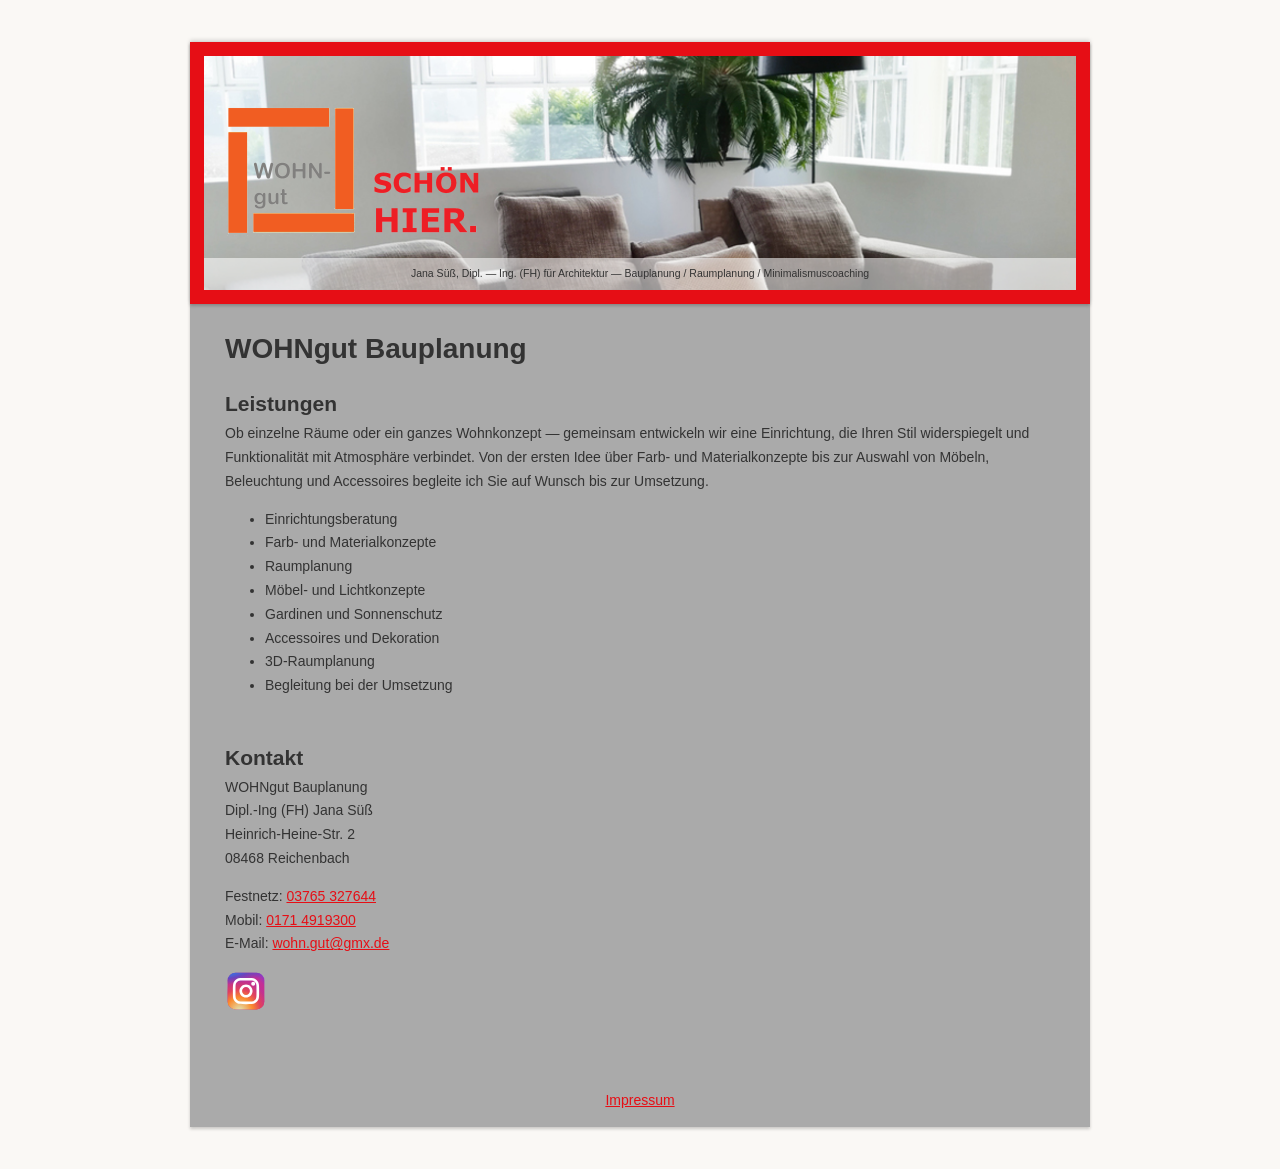
==== index.html @ ffe079f1 "draft 1" ====
<!DOCTYPE html>
<html lang="de">

<head>
    <meta charset="utf-8">
    <meta name="viewport" content="width=device-width, initial-scale=1">

    <title>WOHNgut Bauplanung</title>
    <meta name="description" content="WOHNgut Bauplanung">

    <link rel="stylesheet" href="css/style.css">
</head>

<body>
    <div class="container">


        <header>
            <img src="img/logo.png" alt="WOHNgut Bauplanung" class="logo">

            <div class="tagline">
                Jana Süß, Dipl. — Ing. (FH) für Architektur — Bauplanung / Raumplanung /
                Minimalismuscoaching
            </div>

        </header>

        <main>

            <h1>WOHNgut Bauplanung</h1>

            <section class="services">

                <h2>Leistungen</h2>

                <p>
                    Ob einzelne Räume oder ein ganzes Wohnkonzept — gemeinsam entwickeln wir
                    eine Einrichtung, die Ihren Stil widerspiegelt und Funktionalität mit
                    Atmosphäre verbindet. Von der ersten Idee über Farb- und Materialkonzepte
                    bis zur Auswahl von Möbeln, Beleuchtung und Accessoires begleite ich Sie
                    auf Wunsch bis zur Umsetzung.
                </p>

                <ul class="services">
                    <li>Einrichtungsberatung</li>
                    <li>Farb- und Materialkonzepte</li>
                    <li>Raumplanung</li>
                    <li>Möbel- und Lichtkonzepte</li>
                    <li>Gardinen und Sonnenschutz</li>
                    <li>Accessoires und Dekoration</li>
                    <li>3D-Raumplanung</li>
                    <li>Begleitung bei der Umsetzung</li>
                </ul>

            </section>

            <section class="contact">

                <h2>Kontakt</h2>

                <p>
                    WOHNgut Bauplanung<br>
                    Dipl.-Ing (FH) Jana Süß<br>

                    Heinrich-Heine-Str. 2<br>

                    08468 Reichenbach
                </p>

                <p>
                    Festnetz: <a href="tel:+493765327644">03765 327644</a><br>
                    Mobil: <a href="tel:+4901714919300">0171 4919300</a><br>
                    E-Mail: <a href="mailto:wohn.gut@gmx.de">wohn.gut@gmx.de</a>
                </p>

                <p>
                    <a href="https://www.instagram.com/wohngut" target="_blank" rel="noopener noreferrer"
                        class="social-link instagram" aria-label="Instagram">
                        <img src="img/instagram.svg">
                    </a>
                </p>

            </section>

        </main>

        <footer>
            <a href="impressum.html">Impressum</a>
        </footer>

    </div>
</body>

</html>
---- css/style.css ----
:root {
    --highlight: #e60e15;

    font-size: 14px;
    font-family:
        "Helvetica Neue",
        Arial,
        sans-serif;
    line-height: 1.7;
    -webkit-font-smoothing: antialiased;
}

*,
*::before,
*::after {
    box-sizing: border-box;
}


h1,
h2,
h3 {
    margin: 0;
}

h1 {
    font-size: 2rem;
}

h2 {
    font-size: 1.5rem;
}

h3 {
    font-size: 1rem;
}

p {
    margin: 0 0 1rem 0;
}

a {
    color: var(--highlight);
}


html {
    scroll-behavior: smooth;
}

body {
    margin: 0;
    background: #faf8f5;
    color: #333;

}

.container {
    width: min(92%, 900px);
    margin: 3rem auto;
    background-color: #aaa;
    box-shadow: 0 2px 3px rgba(0, 0, 0, 0.2);
}

header {
    box-shadow: 0 2px 3px rgba(0, 0, 0, 0.2), 0 -2px 4px rgba(0, 0, 0, 0.15);
    border: 1rem solid var(--highlight);

    background: url("../img/header.jpg") center center / cover no-repeat;
}

.logo {
    display: block;
    margin: 3.5rem 0 1.5rem 1.5rem;
}

.tagline {
    padding: .5rem;
    font-size: 0.75rem;
    text-align: center;
    background-color: rgba(255, 255, 255, 0.56);

}

main {
    padding: 1.5rem 2.5rem;
}

section {
    margin: 1rem 0 3rem 0;
}

.social-link img {
    width: 3rem;
    height: 3rem;
    display: block;
    fill: currentColor;
}

footer {
    padding: 1rem;
    text-align: center;
}
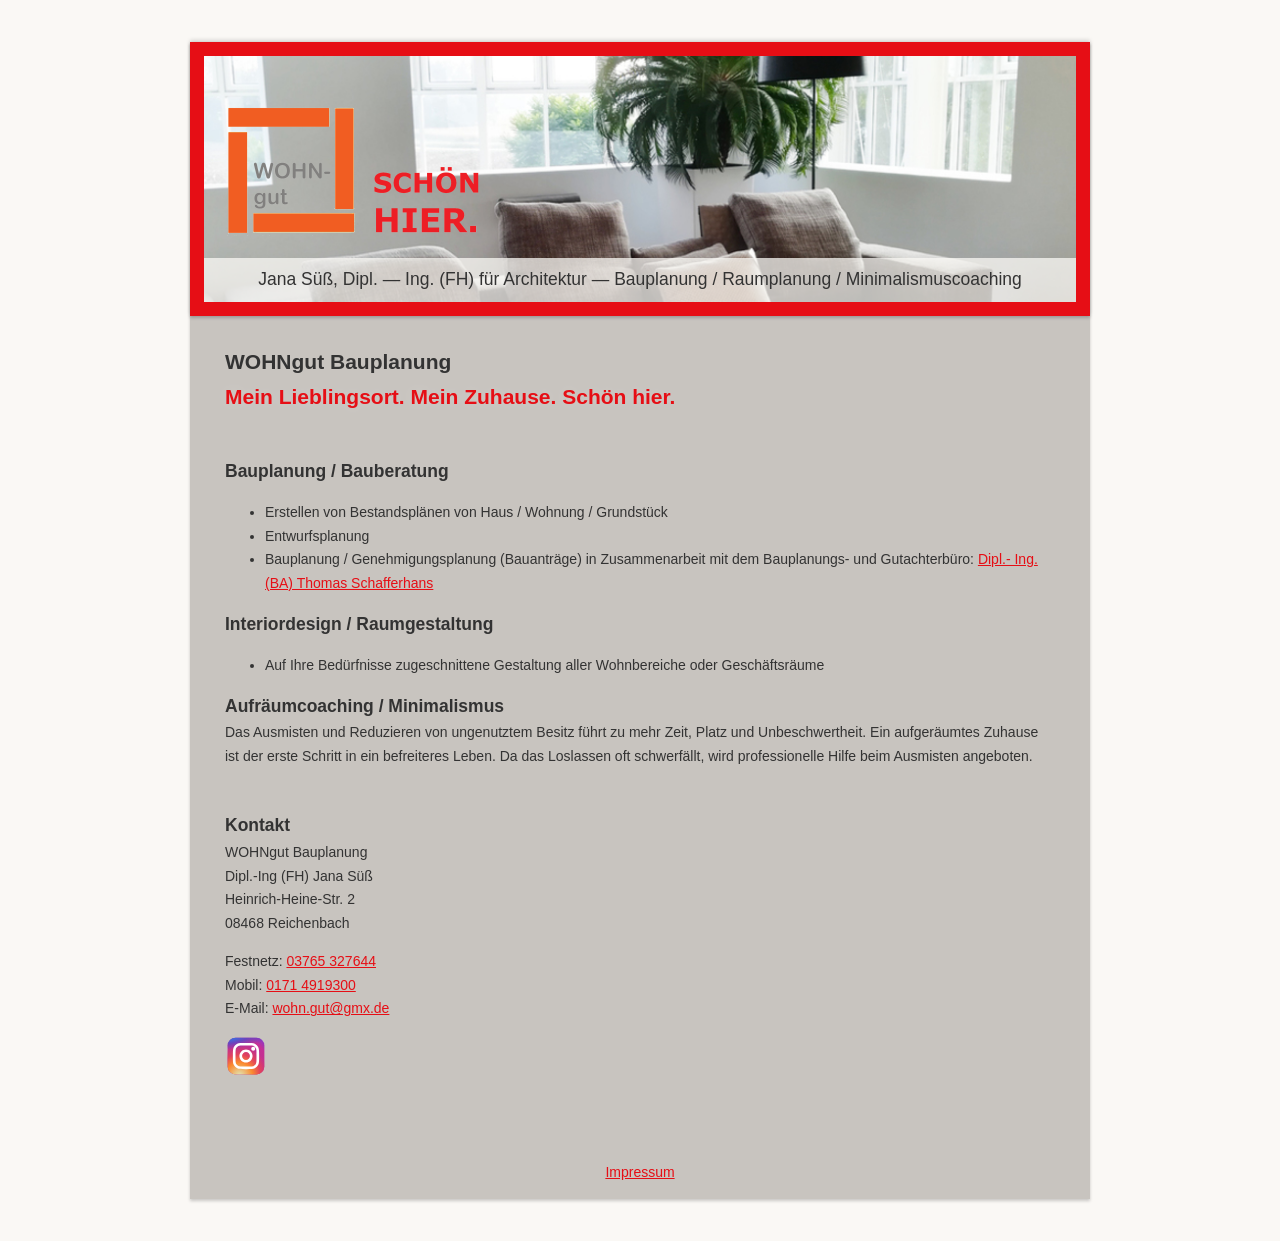
==== commit e101d0d5: "v1" ====
--- a/index.html
+++ b/index.html
@@ -28,29 +28,34 @@
         <main>
 
             <h1>WOHNgut Bauplanung</h1>
+            <p class="tag">Mein&nbsp;Lieblingsort. Mein&nbsp;Zuhause. Schön&nbsp;hier.</p>
 
             <section class="services">
 
-                <h2>Leistungen</h2>
+                <h2>Bauplanung / Bauberatung</h2>
+                <ul>
+                    <li>
+                        Erstellen von Bestandsplänen von Haus / Wohnung / Grundstück
+                    </li>
+                    <li>Entwurfsplanung</li>
+                    <li>Bauplanung / Genehmigungsplanung (Bauanträge) in Zusammenarbeit mit dem Bauplanungs- und
+                        Gutachterbüro: <a href="http://www.bauplanungsbuero-schafferhans.de/" target="_blank"
+                            rel="noopener noreferrer">Dipl.- Ing. (BA) Thomas Schafferhans</a></li>
+                </ul>
+
+                <h2>Interiordesign / Raumgestaltung</h2>
+                <ul>
+                    <li>Auf Ihre Bedürfnisse zugeschnittene Gestaltung aller Wohnbereiche oder Geschäftsräume</li>
+                </ul>
+
+
+                <h2>Aufräumcoaching / Minimalismus</h2>
 
                 <p>
-                    Ob einzelne Räume oder ein ganzes Wohnkonzept — gemeinsam entwickeln wir
-                    eine Einrichtung, die Ihren Stil widerspiegelt und Funktionalität mit
-                    Atmosphäre verbindet. Von der ersten Idee über Farb- und Materialkonzepte
-                    bis zur Auswahl von Möbeln, Beleuchtung und Accessoires begleite ich Sie
-                    auf Wunsch bis zur Umsetzung.
+                    Das Ausmisten und Reduzieren von ungenutztem Besitz führt zu mehr Zeit, Platz und Unbeschwertheit.
+                    Ein aufgeräumtes Zuhause ist der erste Schritt in ein befreiteres Leben. Da das Loslassen oft
+                    schwerfällt, wird professionelle Hilfe beim Ausmisten angeboten.
                 </p>
-
-                <ul class="services">
-                    <li>Einrichtungsberatung</li>
-                    <li>Farb- und Materialkonzepte</li>
-                    <li>Raumplanung</li>
-                    <li>Möbel- und Lichtkonzepte</li>
-                    <li>Gardinen und Sonnenschutz</li>
-                    <li>Accessoires und Dekoration</li>
-                    <li>3D-Raumplanung</li>
-                    <li>Begleitung bei der Umsetzung</li>
-                </ul>
 
             </section>
 
@@ -85,7 +90,7 @@
         </main>
 
         <footer>
-            <a href="impressum.html">Impressum</a>
+            <a href="imprint.html">Impressum</a>
         </footer>
 
     </div>
--- a/css/style.css
+++ b/css/style.css
@@ -1,5 +1,6 @@
 :root {
     --highlight: #e60e15;
+    --offwhite: ;
 
     font-size: 14px;
     font-family:
@@ -24,11 +25,11 @@
 }
 
 h1 {
-    font-size: 2rem;
+    font-size: 1.5rem;
 }
 
 h2 {
-    font-size: 1.5rem;
+    font-size: 1.25rem;
 }
 
 h3 {
@@ -58,7 +59,7 @@
 .container {
     width: min(92%, 900px);
     margin: 3rem auto;
-    background-color: #aaa;
+    background-color: #c8c4bf;
     box-shadow: 0 2px 3px rgba(0, 0, 0, 0.2);
 }
 
@@ -76,18 +77,26 @@
 
 .tagline {
     padding: .5rem;
-    font-size: 0.75rem;
+    font-size: 1.25rem;
     text-align: center;
-    background-color: rgba(255, 255, 255, 0.56);
+    background-color: rgba(250, 248, 245, 0.75);
+    background-color-
 
 }
 
 main {
-    padding: 1.5rem 2.5rem;
+    padding: 2rem 2.5rem;
+}
+
+.tag {
+    font-size: 1.5rem;
+    font-weight: bold;
+    color: var(--highlight);
+    text-shadow: 0 0 1rem rgba(255,255,255, 0.2);
 }
 
 section {
-    margin: 1rem 0 3rem 0;
+    margin: 3rem 0;
 }
 
 .social-link img {
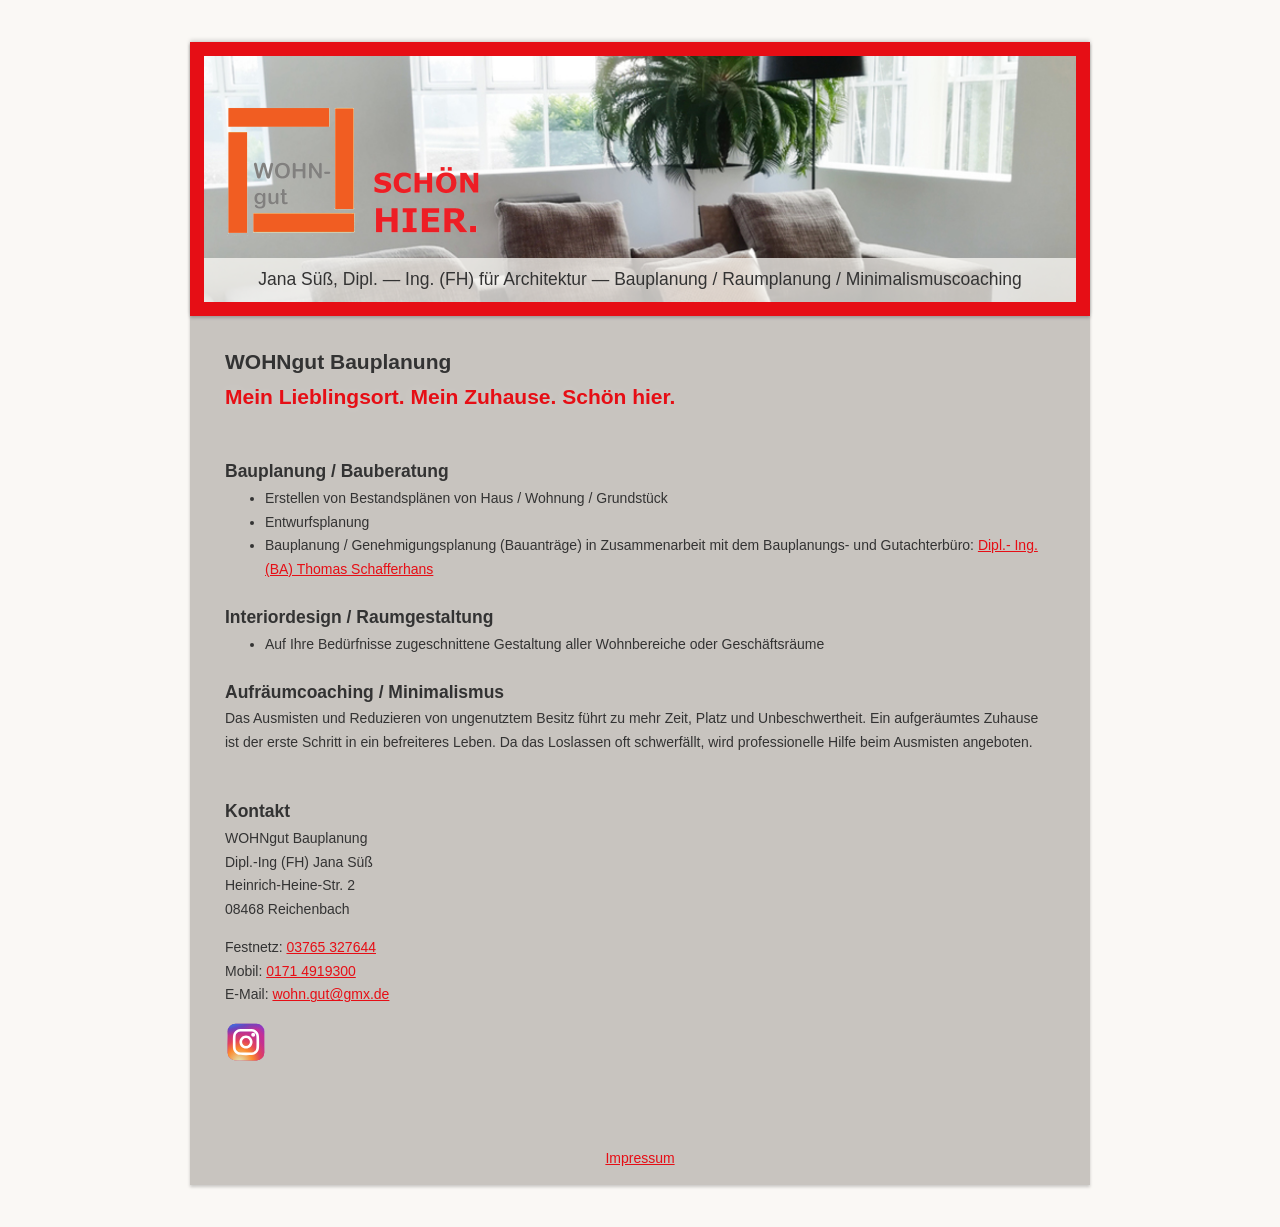
==== commit e0519635: "SEO" ====
--- a/index.html
+++ b/index.html
@@ -2,13 +2,22 @@
 <html lang="de">
 
 <head>
+
     <meta charset="utf-8">
     <meta name="viewport" content="width=device-width, initial-scale=1">
 
     <title>WOHNgut Bauplanung</title>
-    <meta name="description" content="WOHNgut Bauplanung">
 
     <link rel="stylesheet" href="css/style.css">
+    <link rel="canonical" href="https://wohngut-bauplanung.de/">
+    <link rel="icon" href="img/favicon.png">
+
+    <meta name="description" content="WOHNgut Bauplanung">
+    <meta property="og:title" content="WOHNgut Bauplanung">
+    <meta property="og:description" content="Mein Lieblingsort. Mein Zuhause. Schön hier.">
+    <meta property="og:type" content="website">
+    <meta property="og:url" content="https://wohngut-bauplanung.de/">
+    <meta property="og:image" content="https://wohngut-bauplanung.de/img/logo.png">
 </head>
 
 <body>
--- a/css/style.css
+++ b/css/style.css
@@ -29,6 +29,7 @@
 }
 
 h2 {
+    margin-top: 1.5rem;
     font-size: 1.25rem;
 }
 
@@ -42,6 +43,10 @@
 
 a {
     color: var(--highlight);
+}
+
+ul {
+    margin: 0;
 }
 
 
@@ -80,8 +85,6 @@
     font-size: 1.25rem;
     text-align: center;
     background-color: rgba(250, 248, 245, 0.75);
-    background-color-
-
 }
 
 main {
@@ -109,4 +112,21 @@
 footer {
     padding: 1rem;
     text-align: center;
-}+}
+
+
+@media (max-width: 600px) {
+    :root {
+        font-size: 15px;
+    }
+
+    .container {
+        margin: 0;
+        width: 100%;
+    }
+
+    .tagline {
+        font-size: 1rem;
+    }
+}
+
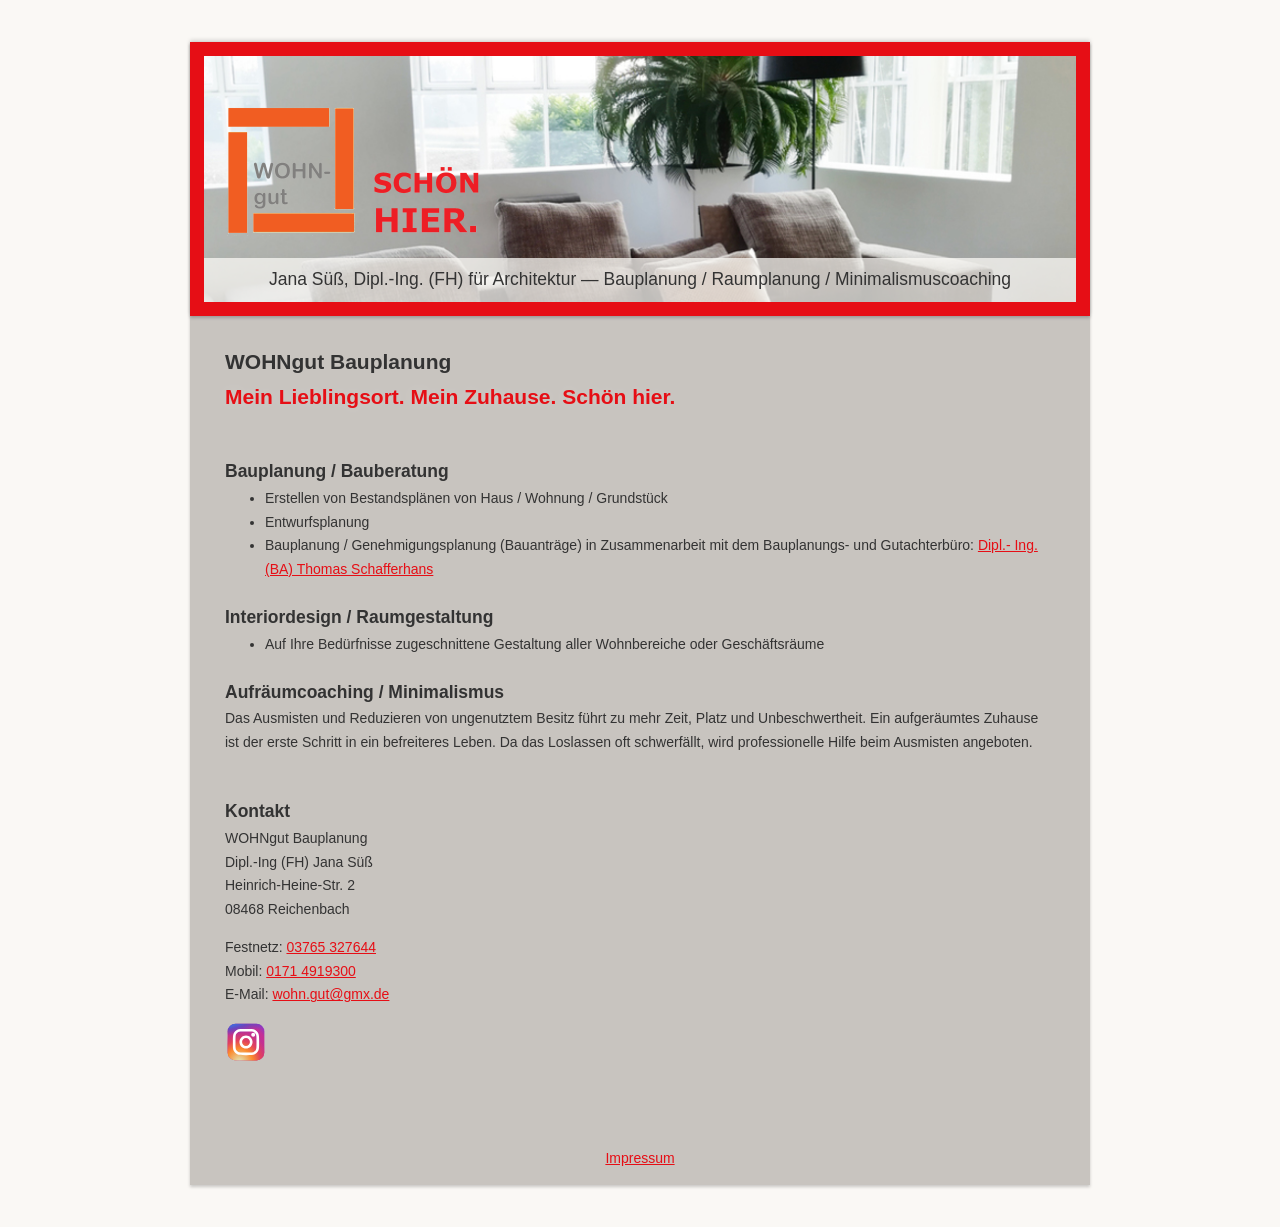
==== commit abff1f60: "spelling" ====
--- a/index.html
+++ b/index.html
@@ -28,7 +28,7 @@
             <img src="img/logo.png" alt="WOHNgut Bauplanung" class="logo">
 
             <div class="tagline">
-                Jana Süß, Dipl. — Ing. (FH) für Architektur — Bauplanung / Raumplanung /
+                Jana Süß, Dipl.-Ing. (FH) für Architektur — Bauplanung / Raumplanung /
                 Minimalismuscoaching
             </div>
 
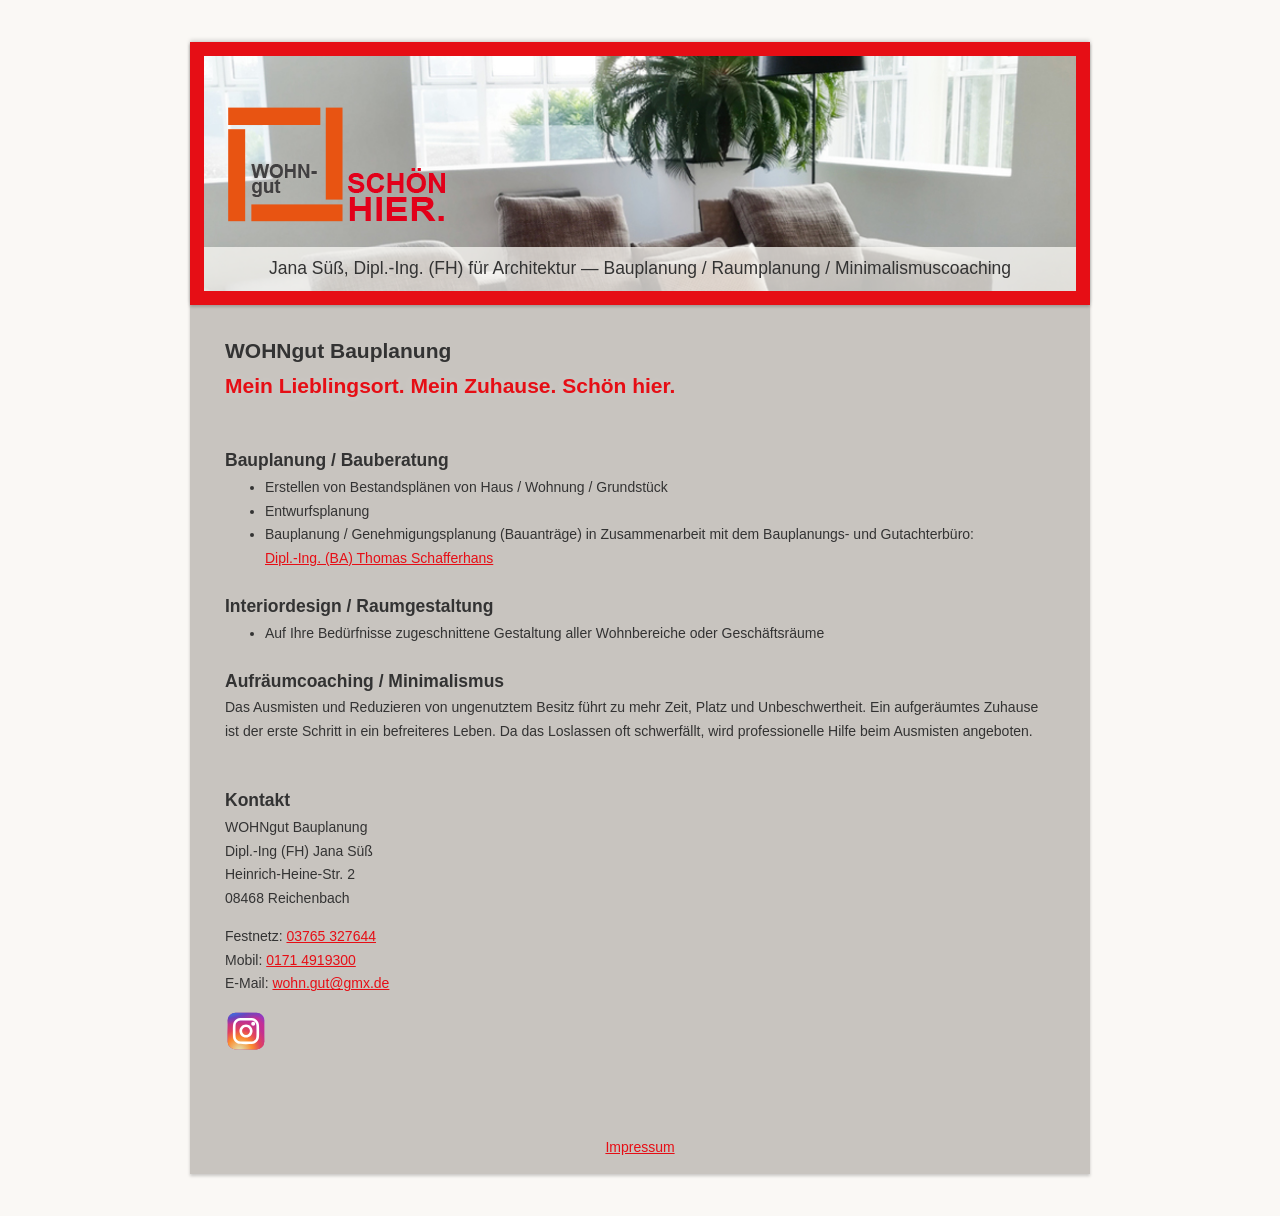
==== commit d22c9810: "r1.1" ====
--- a/index.html
+++ b/index.html
@@ -48,8 +48,8 @@
                     </li>
                     <li>Entwurfsplanung</li>
                     <li>Bauplanung / Genehmigungsplanung (Bauanträge) in Zusammenarbeit mit dem Bauplanungs- und
-                        Gutachterbüro: <a href="http://www.bauplanungsbuero-schafferhans.de/" target="_blank"
-                            rel="noopener noreferrer">Dipl.- Ing. (BA) Thomas Schafferhans</a></li>
+                        Gutachterbüro:<br><a href="http://www.bauplanungsbuero-schafferhans.de/" target="_blank"
+                            rel="noopener noreferrer">Dipl.-Ing. (BA) Thomas Schafferhans</a></li>
                 </ul>
 
                 <h2>Interiordesign / Raumgestaltung</h2>
